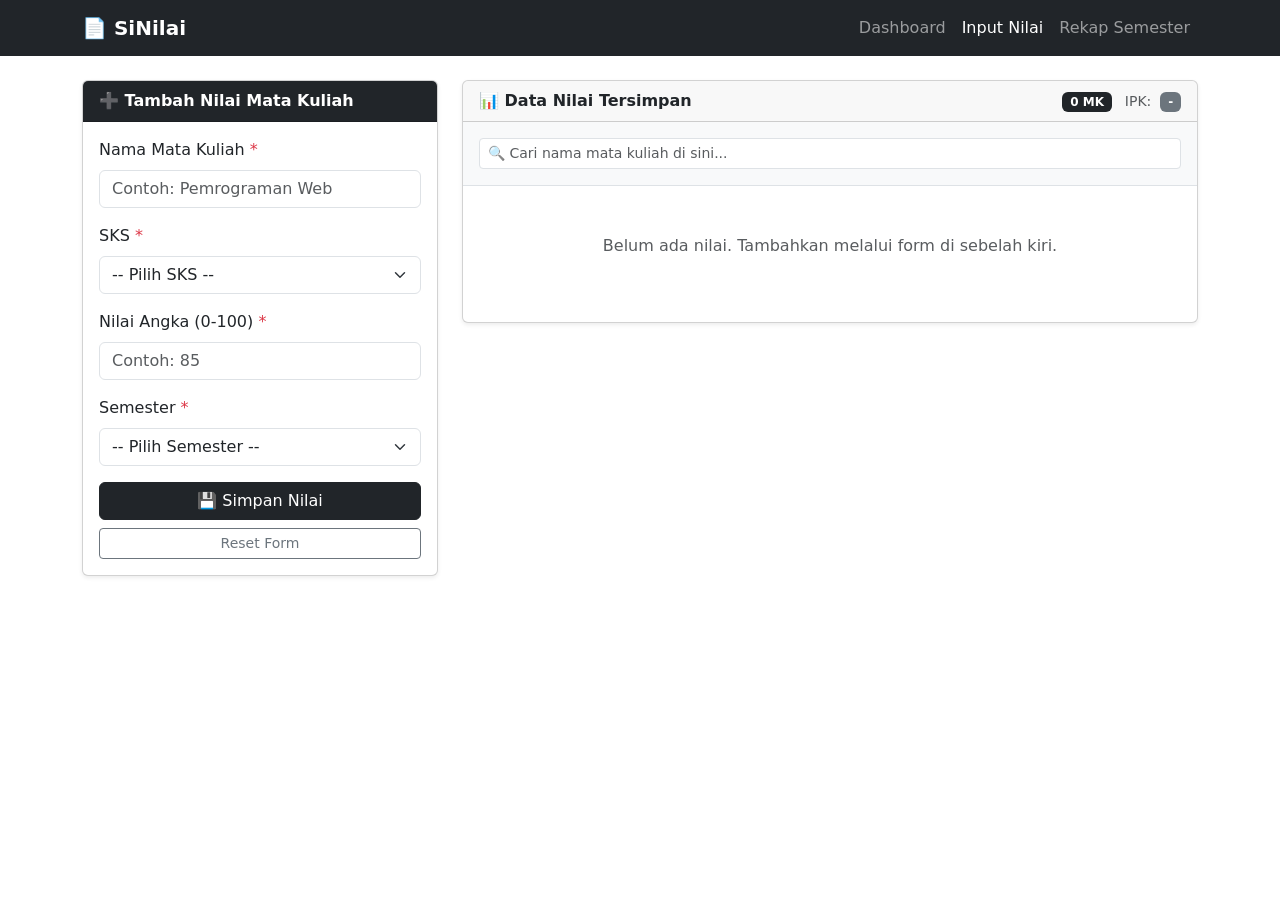
==== input-nilai.html @ bf8299bb "first commit" ====
<!DOCTYPE html>
<html lang="id">

<head>
    <meta charset="UTF-8">
    <meta name="viewport" content="width=device-width, initial-scale=1.0">
    <title>Input Nilai - SiNilai</title>
    <link href="https://cdn.jsdelivr.net/npm/bootstrap@5.3.0/dist/css/bootstrap.min.css" rel="stylesheet">
    <link rel="stylesheet" href="css/style.css">
</head>

<body>

    <nav class="navbar navbar-expand-lg navbar-dark bg-dark">
        <div class="container">
            <a class="navbar-brand fw-bold" href="index.html">📄 SiNilai</a>
            <button class="navbar-toggler" type="button"
                data-bs-toggle="collapse" data-bs-target="#navMenu">
                <span class="navbar-toggler-icon"></span>
            </button>
            <div class="collapse navbar-collapse" id="navMenu">
                <ul class="navbar-nav ms-auto">
                    <li class="nav-item"><a class="nav-link" href="index.html">Dashboard</a></li>
                    <li class="nav-item"><a class="nav-link active" href="input-nilai.html">Input Nilai</a></li>
                    <li class="nav-item"><a class="nav-link" href="rekap.html">Rekap Semester</a></li>
                </ul>
            </div>
        </div>
    </nav>

    <div class="container mt-4">
        <div class="row g-4">

            <div class="col-md-4">
                <div class="card shadow-sm">
                    <div class="card-header bg-dark text-white">
                        <strong>➕ Tambah Nilai Mata Kuliah</strong>
                    </div>
                    <div class="card-body">

                        <div id="areaAlert" class="d-none mb-3"></div>

                        <form id="formInputNilai">

                            <div class="mb-3">
                                <label for="inputNamaMk" class="form-label">
                                    Nama Mata Kuliah <span class="text-danger">*</span>
                                </label>
                                <input 
                                    type="text" 
                                    class="form-control" 
                                    id="inputNamaMk" 
                                    placeholder="Contoh: Pemrograman Web"
                                >
                                <div class="invalid-feedback">Nama mata kuliah wajib diisi.</div>
                            </div>

                            <div class="mb-3">
                                <label for="inputSks" class="form-label">
                                    SKS <span class="text-danger">*</span>
                                </label>
                                <select class="form-select" id="inputSks">
                                    <option value="">-- Pilih SKS --</option>
                                    <option value="1">1 SKS</option>
                                    <option value="2">2 SKS</option>
                                    <option value="3">3 SKS</option>
                                    <option value="4">4 SKS</option>
                                </select>
                                <div class="invalid-feedback">SKS wajib dipilih.</div>
                            </div>

                            <div class="mb-3">
                                <label for="inputNilaiAngka" class="form-label">
                                    Nilai Angka (0-100) <span class="text-danger">*</span>
                                </label>
                                <input
                                    type="number"
                                    class="form-control"
                                    id="inputNilaiAngka"
                                    placeholder="Contoh: 85"
                                    min="0"
                                    max="100"
                                >
                                <div class="invalid-feedback">Nilai harus antara 0 sampai 100.</div>
                            </div>

                            <div class="mb-3">
                                <label for="inputSemester" class="form-label">
                                    Semester <span class="text-danger">*</span>
                                </label>
                                <select class="form-select" id="inputSemester">
                                    <option value="">-- Pilih Semester --</option>
                                    <option value="1">Semester 1</option>
                                    <option value="2">Semester 2</option>
                                    <option value="3">Semester 3</option>
                                    <option value="4">Semester 4</option>
                                </select>
                                <div class="invalid-feedback">Semester wajib dipilih.</div>
                            </div>

                            <div id="previewGrade" class="alert alert-light border d-none mb-3">
                                </div>

                            <div class="d-grid gap-2">
                                <button type="submit" class="btn btn-dark">
                                    💾 Simpan Nilai
                                </button>
                                <button type="reset" class="btn btn-outline-secondary btn-sm">
                                    Reset Form
                                </button>
                            </div>

                        </form>
                    </div>
                </div>
            </div>

            <div class="col-md-8">
                <div class="card shadow-sm">
                    <div class="card-header d-flex justify-content-between align-items-center">
                        <strong>📊 Data Nilai Tersimpan</strong>
                        <div>
                            <span class="badge bg-dark me-2" id="badgeJumlahData">0 MK</span>
                            <span class="me-1 text-muted small">IPK:</span>
                            <span class="badge bg-secondary" id="badgeIpk">-</span>
                        </div>
                    </div>

                    <div class="card-body p-0">

                        <div class="p-3 border-bottom bg-light">
                            <input 
                                type="text" 
                                id="inputCariMk" 
                                class="form-control form-control-sm" 
                                placeholder="🔍 Cari nama mata kuliah di sini..."
                            >
                        </div>

                        <div id="pesanTabelKosong" class="text-center py-5">
                            <p class="text-muted">Belum ada nilai. Tambahkan melalui form di sebelah kiri.</p>
                        </div>

                        <div id="areaTabelInput" class="d-none">
                            <div class="table-responsive">
                                <table class="table table-hover align-middle mb-0">
                                    <thead class="table-dark">
                                        <tr>
                                            <th>No</th>
                                            <th>Mata Kuliah</th>
                                            <th class="text-center">SKS</th>
                                            <th class="text-center">Nilai</th>
                                            <th class="text-center">Grade</th>
                                            <th class="text-center">Sem</th>
                                            <th class="text-center">Aksi</th>
                                        </tr>
                                    </thead>
                                    <tbody id="tabelInputNilai">
                                        </tbody>
                                </table>
                            </div>
                        </div>

                    </div>
                </div>

                <div class="text-end mt-2" id="areaTombolHapusSemua">
                    <button class="btn btn-outline-danger btn-sm d-none" id="tombolHapusSemua">
                        🗑️ Hapus Semua Data
                    </button>
                </div>

            </div>

        </div>
    </div>

    <script src="https://cdn.jsdelivr.net/npm/bootstrap@5.3.0/dist/js/bootstrap.bundle.min.js"></script>
    <script src="js/script.js"></script>

</body>
</html>
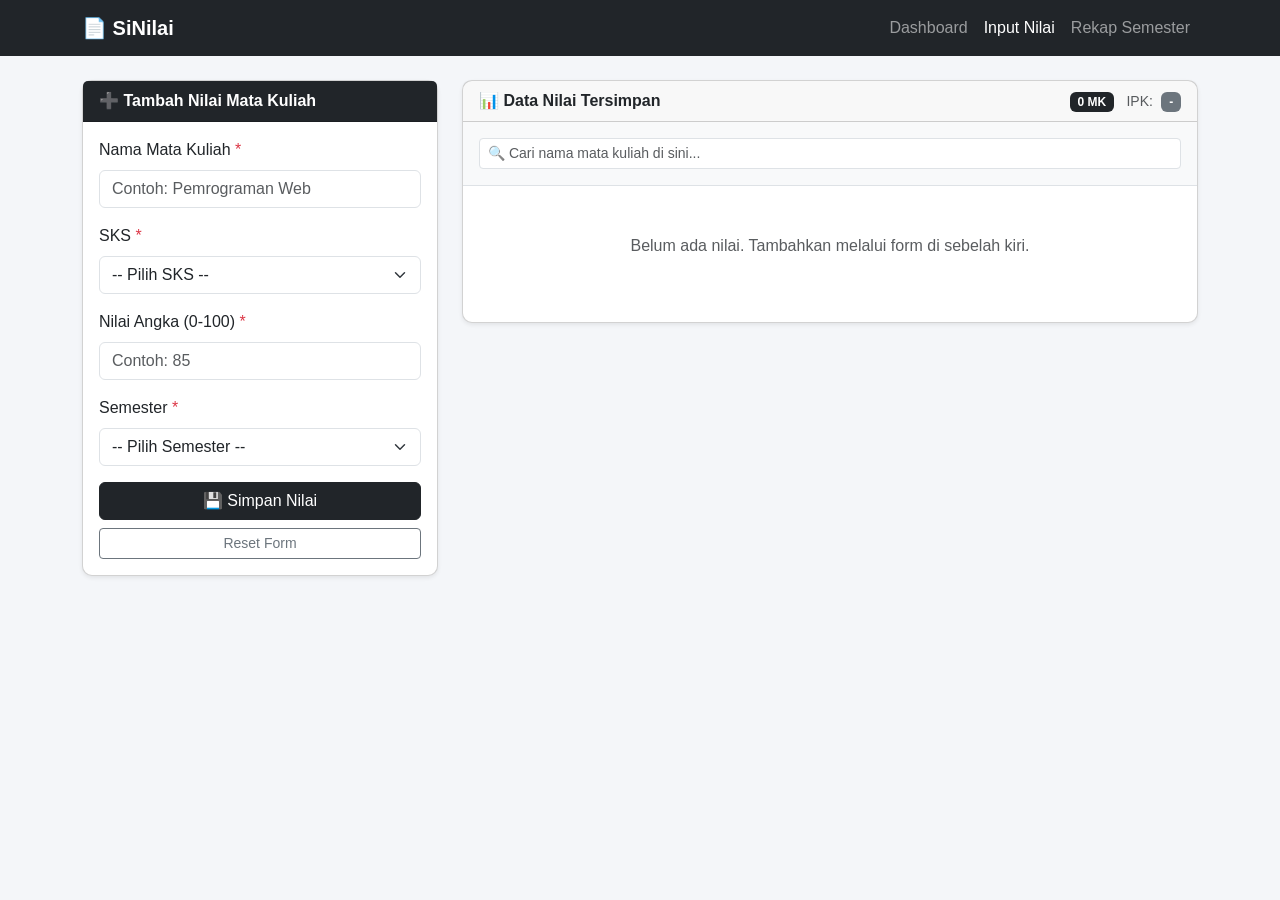
==== commit a11605c1: "update kodingan terbaru" ====
--- a/input-nilai.html
+++ b/input-nilai.html
@@ -6,7 +6,7 @@
     <meta name="viewport" content="width=device-width, initial-scale=1.0">
     <title>Input Nilai - SiNilai</title>
     <link href="https://cdn.jsdelivr.net/npm/bootstrap@5.3.0/dist/css/bootstrap.min.css" rel="stylesheet">
-    <link rel="stylesheet" href="css/style.css">
+    <link rel="stylesheet" href="style.css">
 </head>
 
 <body>
@@ -176,7 +176,7 @@
     </div>
 
     <script src="https://cdn.jsdelivr.net/npm/bootstrap@5.3.0/dist/js/bootstrap.bundle.min.js"></script>
-    <script src="js/script.js"></script>
+    <script src="script.js"></script>
 
 </body>
 </html>
--- a/style.css
+++ b/style.css
@@ -0,0 +1,26 @@
+body{
+    font-family: 'Sagoe UI', sans-serif;
+    background-color: #f4f6f9;
+}
+
+.card{
+    border-radius: 10px;
+    transition: box-shadow 0.2s ease;
+}
+
+.card:hover{
+    box-shadow: 0 6px 20px rgba(0,0,0,0.12) !important;
+}
+
+.card h2{
+    font-size: 2.5rem;
+    letter-spacing: -1px;
+}
+
+.baris-grade-a{
+    background-color: #d1fae5 !important;
+}
+
+.baris-grade-e{
+    background-color: #fee2e2 !important;
+}
